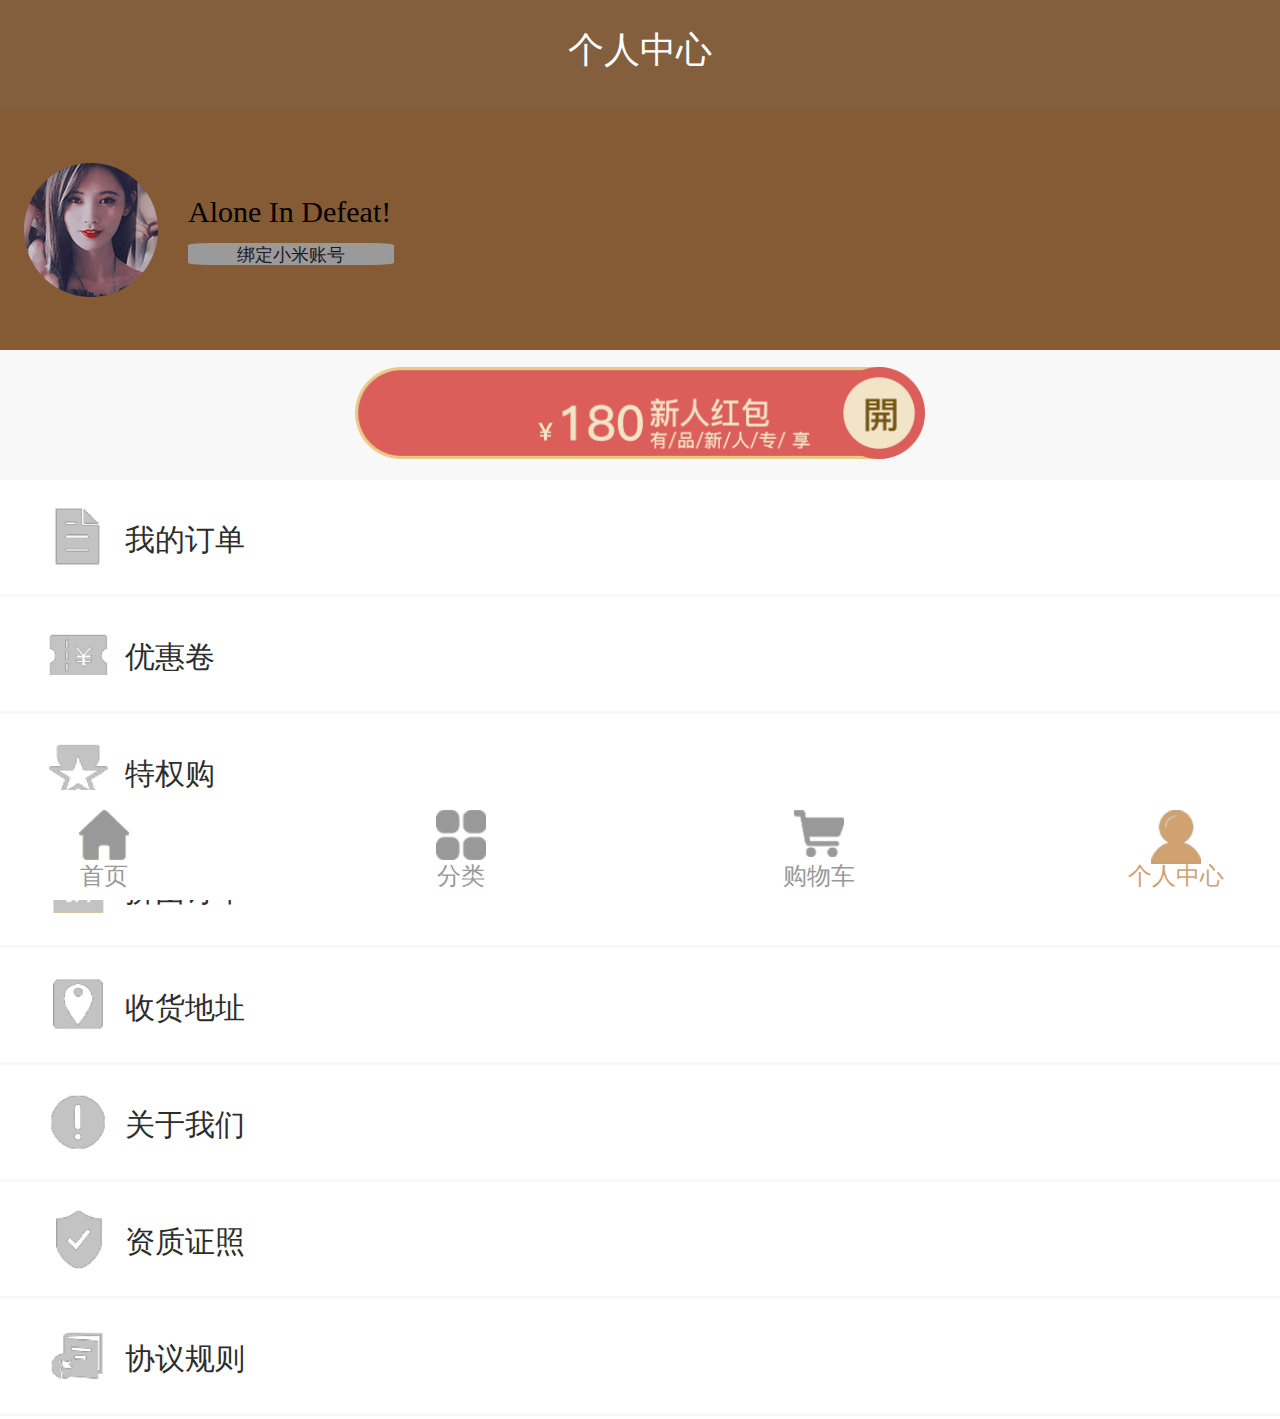
==== 小米有品/alone.html @ 22015a4a "Add files via upload" ====
<!DOCTYPE html>
<html lang="en">
<head>
    <meta charset="UTF-8">
    <meta name="viewport"
          content="width=device-width, user-scalable=no, initial-scale=1.0, maximum-scale=1.0, minimum-scale=1.0"><!--定义视口-->
    <title>alone</title>
    <link rel="stylesheet" href="css/alone.css">
    <link rel="stylesheet" href="http://at.alicdn.com/t/font_929727_2zpkirgsvhy.css">
    <script src="js/rem.js"></script>
</head>
<body>
<!--头部开始-->
<div class="index-header">
    <h2>个人中心</h2>
</div>
<!--头部结束-->
<!--头像开始-->
<div class="touxiang">
    <div class="touxiang-img"><img src="img/timgQLZLVSPH@2x.png" alt=""></div>
    <div class="zhanghao">
        <span>Alone In Defeat!</span>
        <a href="">绑定小米账号</a>
    </div>
</div>
<!--头像结束-->
<!--180开始-->
<div class="new">
    <div class="new-img"><img src="img/kai.png" alt=""></div>
</div>
<!--180结束-->
<!--列表开始-->
<div class="happy">
    <div class="happy-img"><img src="img/a.png" alt=""></div>
    <span>我的订单</span>
    <div class="happy-right"><i class="iconfont icon-right1"></i></div>
</div>
<div class="happy">
    <div class="happy-img"><img src="img/b.png" alt=""></div>
    <span>优惠卷</span>
    <div class="happy-right"><i class="iconfont icon-right1"></i></div>
</div>
<div class="happy">
    <div class="happy-img"><img src="img/c.png" alt=""></div>
    <span>特权购</span>
    <div class="happy-right"><i class="iconfont icon-right1"></i></div>
</div>
<div class="happy">
    <div class="happy-img"><img src="img/d.png" alt=""></div>
    <span>拼团订单</span>
    <div class="happy-right"><i class="iconfont icon-right1"></i></div>
</div>
<div class="happy">
    <div class="happy-img"><img src="img/e.png" alt=""></div>
    <span>收货地址</span>
    <div class="happy-right"><i class="iconfont icon-right1"></i></div>
</div>
<div class="happy">
    <div class="happy-img"><img src="img/f.png" alt=""></div>
    <span>关于我们</span>
    <div class="happy-right"><i class="iconfont icon-right1"></i></div>
</div>
<div class="happy">
    <div class="happy-img"><img src="img/g.png" alt=""></div>
    <span>资质证照</span>
    <div class="happy-right"><i class="iconfont icon-right1"></i></div>
</div>
<div class="happy">
    <div class="happy-img"><img src="img/h%20(2).png" alt=""></div>
    <span>协议规则</span>
    <div class="happy-right"><i class="iconfont icon-right1"></i></div>
</div>
<!--列表结束-->
<div class="index-last">
    <a href="index.html">
    <div class="last-box">
        <div class="last-box-img"><img src="img/22.png" alt=""></div>
        <div class="span">首页</div>
    </div>
    </a>
    <a href="list.html">
    <div class="last-box">
        <div class="last-box-img"><img src="img/bb.png" alt=""></div>
        <div class="span">分类</div>
    </div>
    </a>
    <a href="shopping.html">
    <div class="last-box">
        <div class="last-box-img"><img src="img/oo.png" alt=""></div>
        <div class="span">购物车</div>
    </div>
    </a>
    <div class="last-box">
        <div class="last-box-img"><img src="img/pp.png" alt=""></div>
        <div class="span">个人中心</div>
    </div>

</div>

</body>
</html>
---- 小米有品/css/alone.css ----
* {
    margin: 0;
    padding: 0;
    list-style: none;
}

a {
    text-decoration: none;
}

/*头部开始*/
.index-header {
    width: 100%;
    height: 1.1rem;
    background: #835f3d;
    line-height: 1rem;
    position: relative;
}

.index-header h2 {
    color: #ffffff;
    font-size: 0.36rem;
    font-weight: 200;
    text-align: center;
}
/*头部结束*/
/*头像开始*/
.touxiang{
    width: 100%;
    height: 2.4rem;
    padding: 0 0.24rem;
    box-sizing: border-box;
    display: flex;
    align-items: center;
    background: #845b34;
}
.touxiang-img{
    width: 1.34rem;
    height: 1.34rem;
    border-radius: 50%;
}
.touxiang-img img{
    display: block;
    width: 100%;
}
.zhanghao{
    width: 2.5rem;
    height: 0.7rem;
    margin-left: 0.3rem;
    position: relative;
}
.zhanghao span{
    font-size: 0.3rem;
    position: absolute;
    top: 0;
    left: 0;
}
.zhanghao a{
    width: 2.06rem;
    height: 0.22rem;
    background: #9a9a9a;
    border-radius: 10%;
    font-size: 0.18rem;
    color: #191919;
    text-align: center;
    position: absolute;
    left: 0;
    bottom: 0;
}
/*头像结束*/
.new{
    width: 100%;
    height: 1.3rem;
    background: #f8f8f8;
    overflow: hidden;
}
.new-img{
    width: 5.7rem;
    height: 0.95rem;
    margin:  auto;
    margin-top: 0.17rem;
}
.new-img img{
    display: block;
    width: 100%;
}
/*列表开始*/
.happy{
    width: 100%;
    height: 1.17rem;
    border-bottom: 0.03rem solid #f8f8f8;
    box-sizing: border-box;
    /*padding: 0 0.48rem;*/
    line-height: 1.2rem;
    position: relative;
}
.happy-img{
    width: 0.6rem;
    height: 0.6rem;
    margin-top: 0.27rem;
    position: absolute;
    left: 0.48rem;
}
.happy-img img{
    display: block;
    width: 100%;
    height: 100%;
}

.happy span{
    font-size: 0.3rem;
    color: #2d2d2d;
    position: absolute;
    left: 1.25rem;
}
.happy-right{
    font-size: 0.3rem;
    color: #c3c3c3;
    position: absolute;
    right: 0.48rem;
}

/*列表结束*/

.index-last {
    width: 100%;
    height: 1.1rem;
    margin: 0 auto;
    padding: 0 0.24rem;
    background: #ffffff;
    box-sizing: border-box;
    position: fixed;
    bottom: 0;
    left: 0;
    display: flex;
    justify-content: space-between;
}

.last-box {
    width: 1rem;
    height: 0.9rem;
    margin: 0.2rem 0.3rem;
    font-size: 0.24rem;
    text-align: center;
    font-size: 0.24rem;
    color: #999999;
}.last-box:nth-child(4){
     color: #cfa270;
 }
.last-box-img {
    width: 0.5rem;
    height: 0.5rem;
    margin: 0 auto;
}
.last-box-img img {
    display: block;
    width: 100%;
}
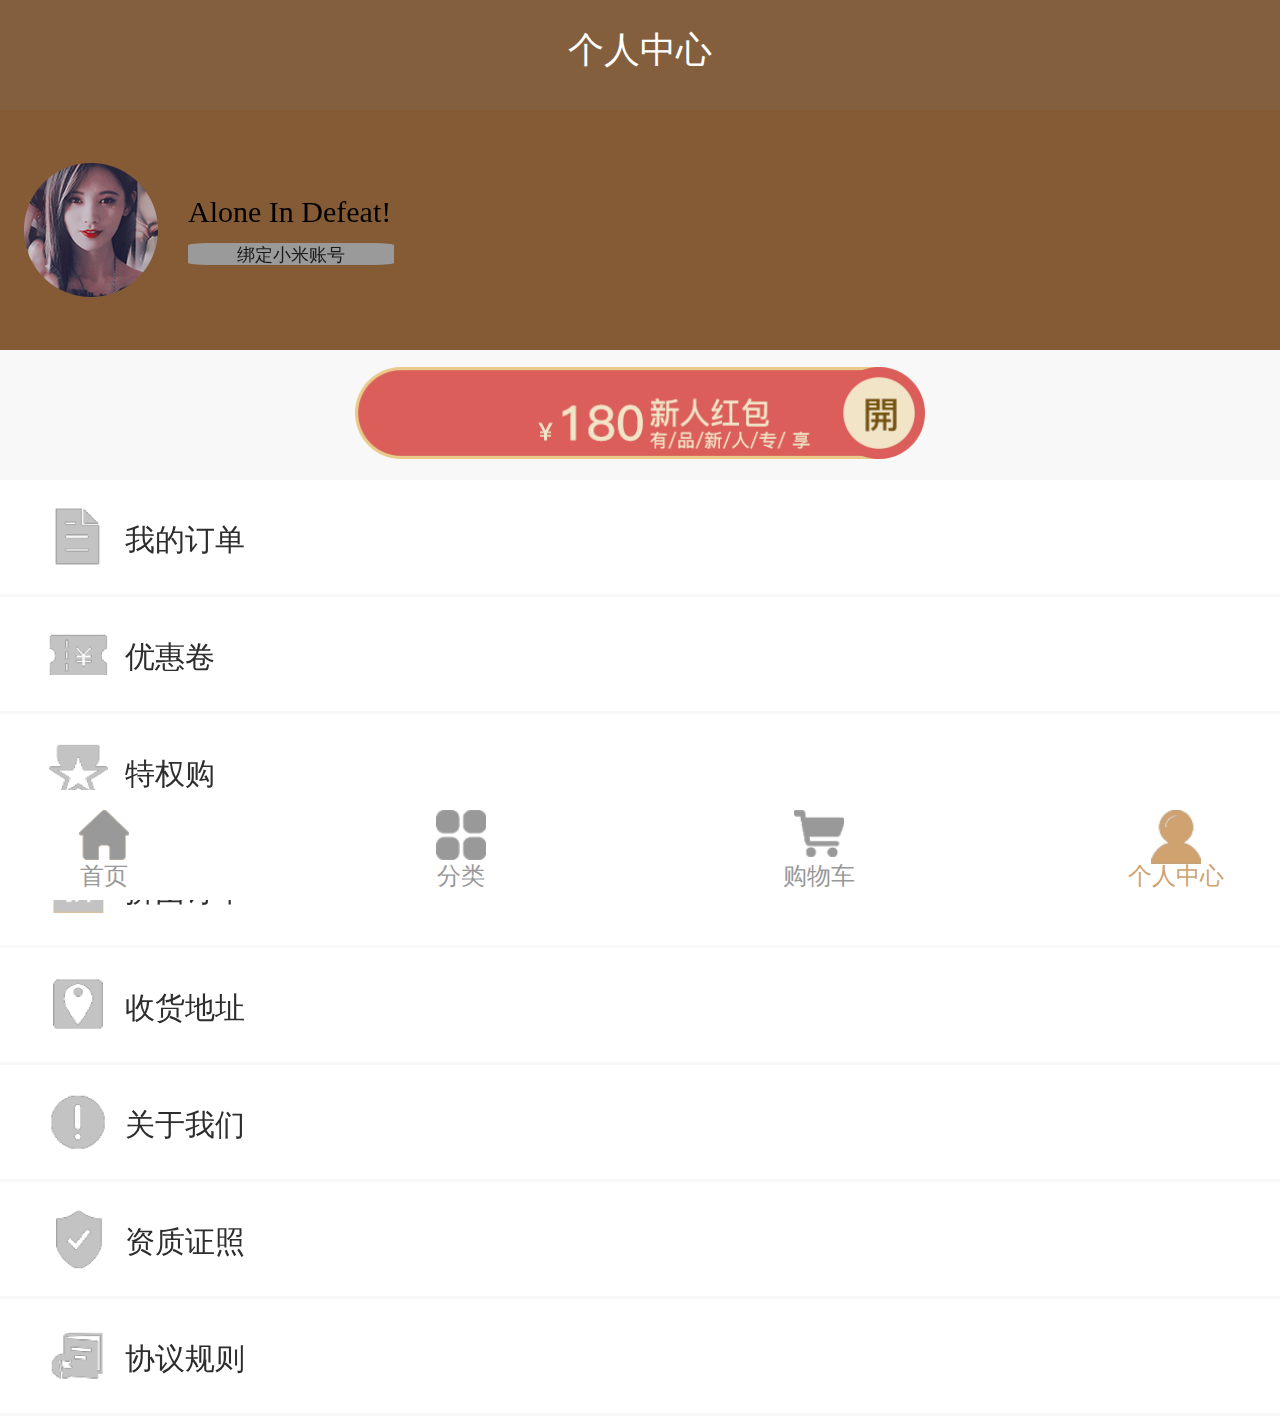
==== commit 9d27d8ac: "Update alone.html" ====
--- a/小米有品/alone.html
+++ b/小米有品/alone.html
@@ -11,7 +11,7 @@
 </head>
 <body>
 <!--头部开始-->
-<div class="index-header">
+<div class="index-headerr">
     <h2>个人中心</h2>
 </div>
 <!--头部结束-->
@@ -98,4 +98,4 @@
 </div>
 
 </body>
-</html>+</html>
--- a/小米有品/css/alone.css
+++ b/小米有品/css/alone.css
@@ -9,15 +9,18 @@
 }
 
 /*头部开始*/
-.index-header {
+.index-headerr {
     width: 100%;
     height: 1.1rem;
     background: #835f3d;
     line-height: 1rem;
-    position: relative;
+   
+    position: fixed;
+    left: 0;
+    top: 0;
 }
 
-.index-header h2 {
+.index-headerr h2 {
     color: #ffffff;
     font-size: 0.36rem;
     font-weight: 200;
@@ -33,6 +36,8 @@
     display: flex;
     align-items: center;
     background: #845b34;
+    margin-top: 1.1rem;
+    
 }
 .touxiang-img{
     width: 1.34rem;
@@ -155,4 +160,4 @@
 .last-box-img img {
     display: block;
     width: 100%;
-}+}
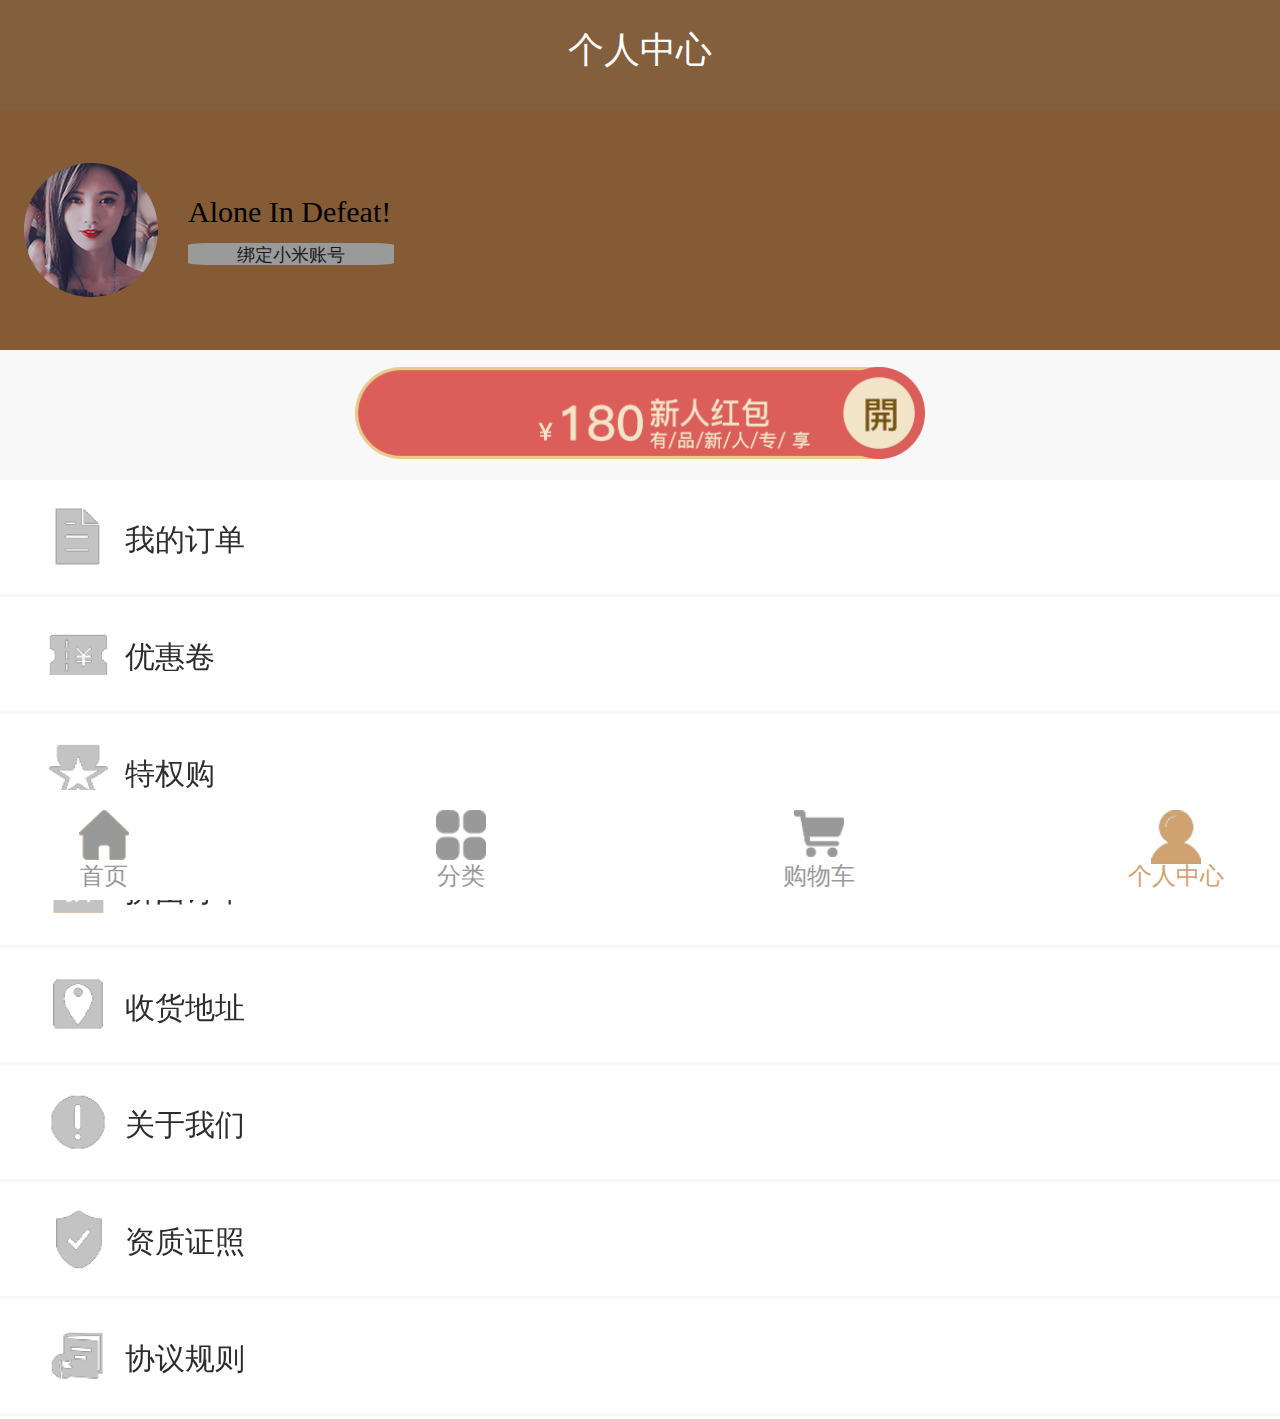
==== commit 53a07a8e: "Update alone.html" ====
--- a/小米有品/alone.html
+++ b/小米有品/alone.html
@@ -10,11 +10,7 @@
     <script src="js/rem.js"></script>
 </head>
 <body>
-<!--头部开始-->
-<div class="index-headerr">
-    <h2>个人中心</h2>
-</div>
-<!--头部结束-->
+
 <!--头像开始-->
 <div class="touxiang">
     <div class="touxiang-img"><img src="img/timgQLZLVSPH@2x.png" alt=""></div>
@@ -24,6 +20,11 @@
     </div>
 </div>
 <!--头像结束-->
+    <!--头部开始-->
+<div class="index-headerr">
+    <h2>个人中心</h2>
+</div>
+<!--头部结束-->
 <!--180开始-->
 <div class="new">
     <div class="new-img"><img src="img/kai.png" alt=""></div>
